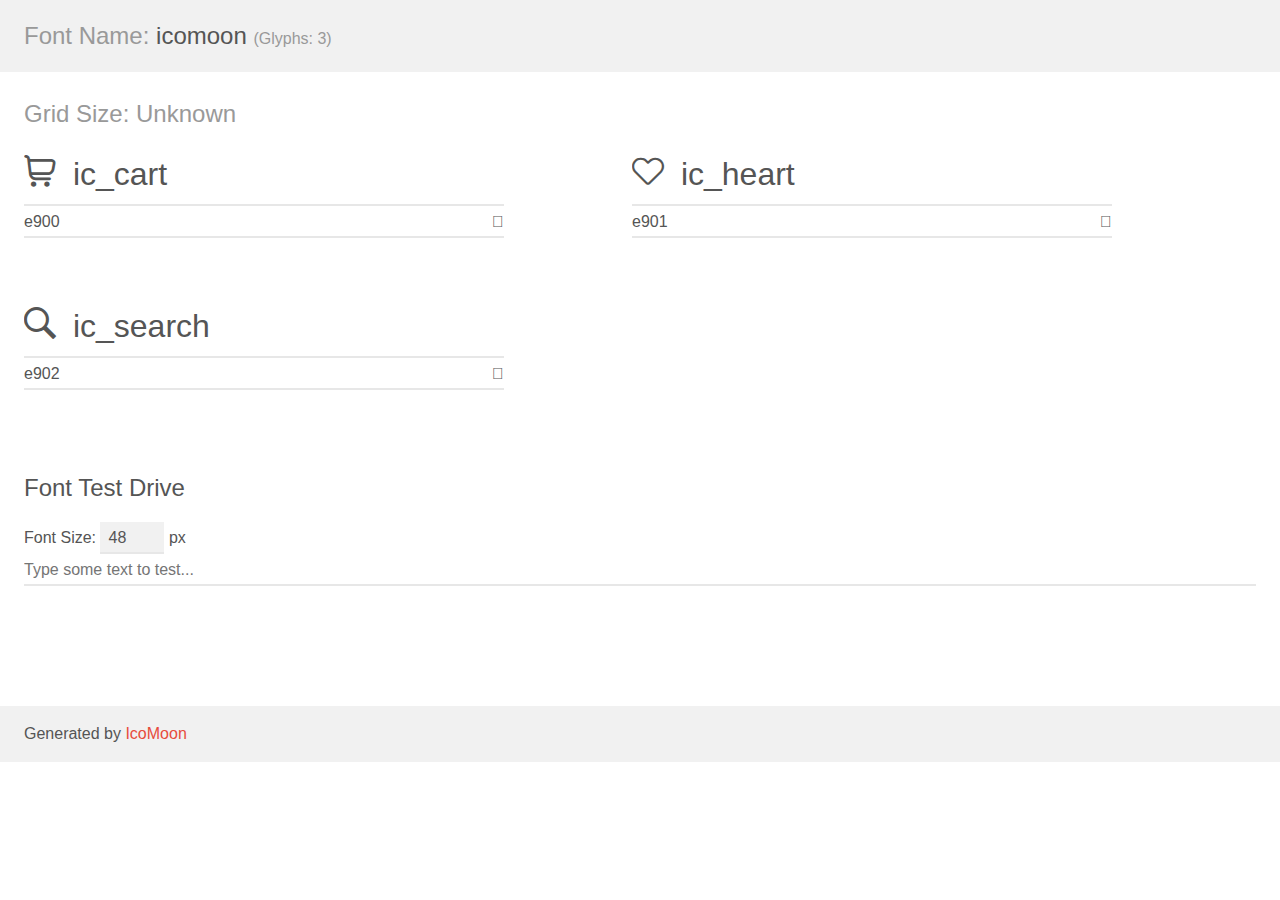
==== src/font/demo.html @ a91d653b "Начало верстки" ====
<!doctype html>
<html>
<head>
    <meta charset="utf-8">
    <title>IcoMoon Demo</title>
    <meta name="description" content="An Icon Font Generated By IcoMoon.io">
    <meta name="viewport" content="width=device-width, initial-scale=1">
    <link rel="stylesheet" href="demo-files/demo.css">
    <link rel="stylesheet" href="style.css"></head>
<body>
    <div class="bgc1 clearfix">
        <h1 class="mhmm mvm"><span class="fgc1">Font Name:</span> icomoon <small class="fgc1">(Glyphs:&nbsp;3)</small></h1>
    </div>
    <div class="clearfix mhl ptl">
        <h1 class="mvm mtn fgc1">Grid Size: Unknown</h1>
        <div class="glyph fs1">
            <div class="clearfix bshadow0 pbs">
                <span class="ic_cart"></span>
                <span class="mls"> ic_cart</span>
            </div>
            <fieldset class="fs0 size1of1 clearfix hidden-false">
                <input type="text" readonly value="e900" class="unit size1of2" />
                <input type="text" maxlength="1" readonly value="&#xe900;" class="unitRight size1of2 talign-right" />
            </fieldset>
            <div class="fs0 bshadow0 clearfix hidden-true">
                <span class="unit pvs fgc1">liga: </span>
                <input type="text" readonly value="" class="liga unitRight" />
            </div>
        </div>
        <div class="glyph fs1">
            <div class="clearfix bshadow0 pbs">
                <span class="ic_heart"></span>
                <span class="mls"> ic_heart</span>
            </div>
            <fieldset class="fs0 size1of1 clearfix hidden-false">
                <input type="text" readonly value="e901" class="unit size1of2" />
                <input type="text" maxlength="1" readonly value="&#xe901;" class="unitRight size1of2 talign-right" />
            </fieldset>
            <div class="fs0 bshadow0 clearfix hidden-true">
                <span class="unit pvs fgc1">liga: </span>
                <input type="text" readonly value="" class="liga unitRight" />
            </div>
        </div>
        <div class="glyph fs1">
            <div class="clearfix bshadow0 pbs">
                <span class="ic_search"></span>
                <span class="mls"> ic_search</span>
            </div>
            <fieldset class="fs0 size1of1 clearfix hidden-false">
                <input type="text" readonly value="e902" class="unit size1of2" />
                <input type="text" maxlength="1" readonly value="&#xe902;" class="unitRight size1of2 talign-right" />
            </fieldset>
            <div class="fs0 bshadow0 clearfix hidden-true">
                <span class="unit pvs fgc1">liga: </span>
                <input type="text" readonly value="" class="liga unitRight" />
            </div>
        </div>
    </div>

    <!--[if gt IE 8]><!-->
    <div class="mhl clearfix mbl">
        <h1>Font Test Drive</h1>
        <label>
            Font Size: <input id="fontSize" type="number" class="textbox0 mbm"
            min="8" value="48" />
            px
        </label>
        <input id="testText" type="text" class="phl size1of1 mvl"
        placeholder="Type some text to test..." value=""/>
        <div id="testDrive" class="ic_" style="font-family: icomoon">&nbsp;
        </div>
    </div>
    <!--<![endif]-->
    <div class="bgc1 clearfix">
        <p class="mhl">Generated by <a href="https://icomoon.io/app">IcoMoon</a></p>
    </div>

    <script src="demo-files/demo.js"></script>
</body>
</html>
---- src/font/demo-files/demo.css ----
body {
  padding: 0;
  margin: 0;
  font-family: sans-serif;
  font-size: 1em;
  line-height: 1.5;
  color: #555;
  background: #fff;
}
h1 {
  font-size: 1.5em;
  font-weight: normal;
}
small {
  font-size: .66666667em;
}
a {
  color: #e74c3c;
  text-decoration: none;
}
a:hover, a:focus {
  box-shadow: 0 1px #e74c3c;
}
.bshadow0, input {
  box-shadow: inset 0 -2px #e7e7e7;
}
input:hover {
  box-shadow: inset 0 -2px #ccc;
}
input, fieldset {
  font-family: sans-serif;
  font-size: 1em;
  margin: 0;
  padding: 0;
  border: 0;
}
input {
  color: inherit;
  line-height: 1.5;
  height: 1.5em;
  padding: .25em 0;
}
input:focus {
  outline: none;
  box-shadow: inset 0 -2px #449fdb;
}
.glyph {
  font-size: 16px;
  width: 15em;
  padding-bottom: 1em;
  margin-right: 4em;
  margin-bottom: 1em;
  float: left;
  overflow: hidden;
}
.liga {
  width: 80%;
  width: calc(100% - 2.5em);
}
.talign-right {
  text-align: right;
}
.talign-center {
  text-align: center;
}
.bgc1 {
  background: #f1f1f1;
}
.fgc1 {
  color: #999;
}
.fgc0 {
  color: #000;
}
p {
  margin-top: 1em;
  margin-bottom: 1em;
}
.mvm {
  margin-top: .75em;
  margin-bottom: .75em;
}
.mtn {
  margin-top: 0;
}
.mtl, .mal {
  margin-top: 1.5em;
}
.mbl, .mal {
  margin-bottom: 1.5em;
}
.mal, .mhl {
  margin-left: 1.5em;
  margin-right: 1.5em;
}
.mhmm {
  margin-left: 1em;
  margin-right: 1em;
}
.mls {
  margin-left: .25em;
}
.ptl {
  padding-top: 1.5em;
}
.pbs, .pvs {
  padding-bottom: .25em;
}
.pvs, .pts {
  padding-top: .25em;
}
.unit {
  float: left;
}
.unitRight {
  float: right;
}
.size1of2 {
  width: 50%;
}
.size1of1 {
  width: 100%;
}
.clearfix:before, .clearfix:after {
  content: " ";
  display: table;
}
.clearfix:after {
  clear: both;
}
.hidden-true {
  display: none;
}
.textbox0 {
  width: 3em;
  background: #f1f1f1;
  padding: .25em .5em;
  line-height: 1.5;
  height: 1.5em;
}
#testDrive {
  display: block;
  padding-top: 24px;
  line-height: 1.5;
}
.fs0 {
  font-size: 16px;
}
.fs1 {
  font-size: 32px;
}
---- src/font/style.css ----
@font-face {
  font-family: 'icomoon';
  src:  url('fonts/icomoon.eot?s6epfl');
  src:  url('fonts/icomoon.eot?s6epfl#iefix') format('embedded-opentype'),
    url('fonts/icomoon.ttf?s6epfl') format('truetype'),
    url('fonts/icomoon.woff?s6epfl') format('woff'),
    url('fonts/icomoon.svg?s6epfl#icomoon') format('svg');
  font-weight: normal;
  font-style: normal;
  font-display: block;
}

[class^="ic_"], [class*=" ic_"] {
  /* use !important to prevent issues with browser extensions that change fonts */
  font-family: 'icomoon' !important;
  speak: never;
  font-style: normal;
  font-weight: normal;
  font-variant: normal;
  text-transform: none;
  line-height: 1;

  /* Better Font Rendering =========== */
  -webkit-font-smoothing: antialiased;
  -moz-osx-font-smoothing: grayscale;
}

.ic_cart:before {
  content: "\e900";
}
.ic_heart:before {
  content: "\e901";
}
.ic_search:before {
  content: "\e902";
}
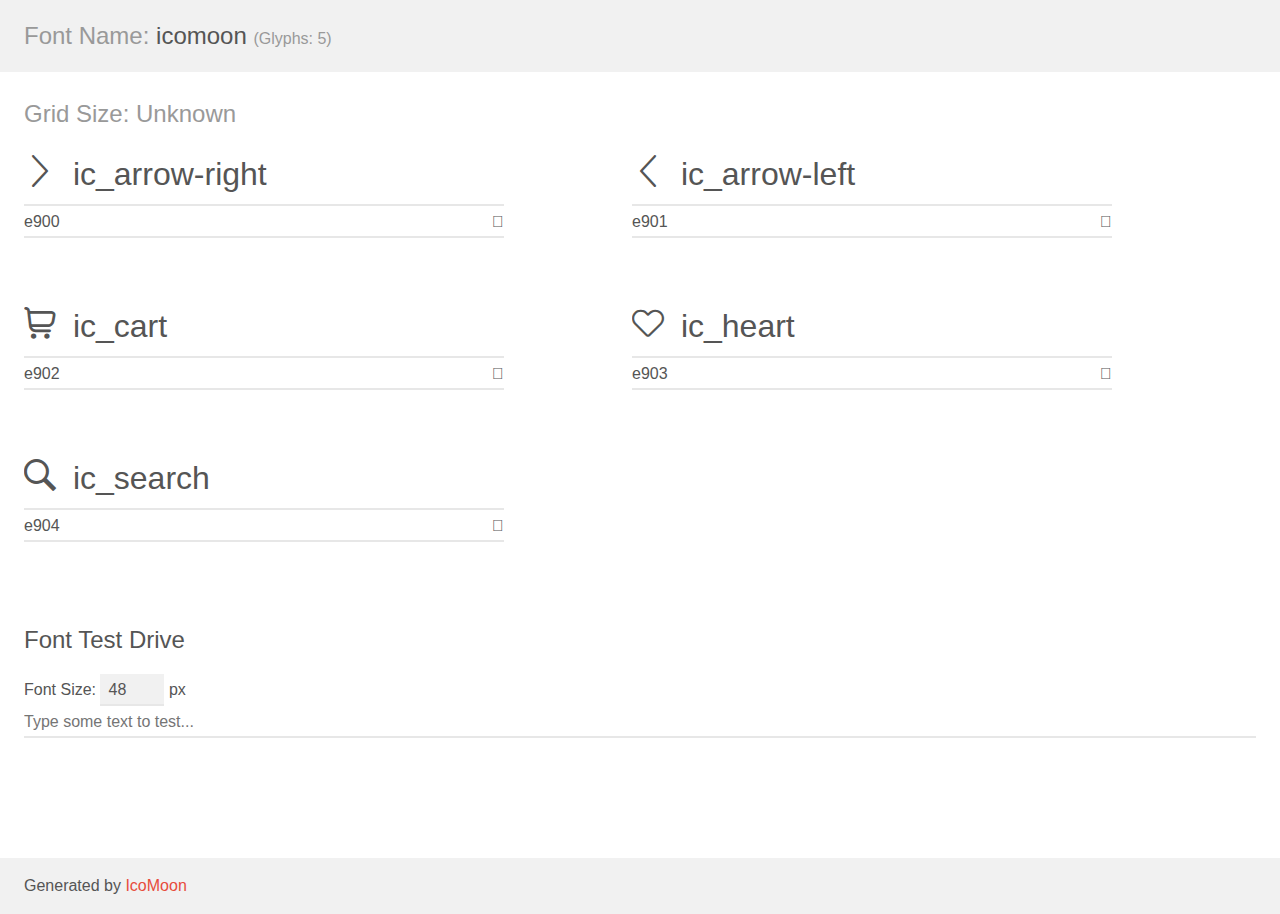
==== commit 65cb491d: "banner" ====
--- a/src/font/demo.html
+++ b/src/font/demo.html
@@ -9,14 +9,14 @@
     <link rel="stylesheet" href="style.css"></head>
 <body>
     <div class="bgc1 clearfix">
-        <h1 class="mhmm mvm"><span class="fgc1">Font Name:</span> icomoon <small class="fgc1">(Glyphs:&nbsp;3)</small></h1>
+        <h1 class="mhmm mvm"><span class="fgc1">Font Name:</span> icomoon <small class="fgc1">(Glyphs:&nbsp;5)</small></h1>
     </div>
     <div class="clearfix mhl ptl">
         <h1 class="mvm mtn fgc1">Grid Size: Unknown</h1>
         <div class="glyph fs1">
             <div class="clearfix bshadow0 pbs">
-                <span class="ic_cart"></span>
-                <span class="mls"> ic_cart</span>
+                <span class="ic_arrow-right"></span>
+                <span class="mls"> ic_arrow-right</span>
             </div>
             <fieldset class="fs0 size1of1 clearfix hidden-false">
                 <input type="text" readonly value="e900" class="unit size1of2" />
@@ -29,8 +29,8 @@
         </div>
         <div class="glyph fs1">
             <div class="clearfix bshadow0 pbs">
-                <span class="ic_heart"></span>
-                <span class="mls"> ic_heart</span>
+                <span class="ic_arrow-left"></span>
+                <span class="mls"> ic_arrow-left</span>
             </div>
             <fieldset class="fs0 size1of1 clearfix hidden-false">
                 <input type="text" readonly value="e901" class="unit size1of2" />
@@ -43,12 +43,40 @@
         </div>
         <div class="glyph fs1">
             <div class="clearfix bshadow0 pbs">
+                <span class="ic_cart"></span>
+                <span class="mls"> ic_cart</span>
+            </div>
+            <fieldset class="fs0 size1of1 clearfix hidden-false">
+                <input type="text" readonly value="e902" class="unit size1of2" />
+                <input type="text" maxlength="1" readonly value="&#xe902;" class="unitRight size1of2 talign-right" />
+            </fieldset>
+            <div class="fs0 bshadow0 clearfix hidden-true">
+                <span class="unit pvs fgc1">liga: </span>
+                <input type="text" readonly value="" class="liga unitRight" />
+            </div>
+        </div>
+        <div class="glyph fs1">
+            <div class="clearfix bshadow0 pbs">
+                <span class="ic_heart"></span>
+                <span class="mls"> ic_heart</span>
+            </div>
+            <fieldset class="fs0 size1of1 clearfix hidden-false">
+                <input type="text" readonly value="e903" class="unit size1of2" />
+                <input type="text" maxlength="1" readonly value="&#xe903;" class="unitRight size1of2 talign-right" />
+            </fieldset>
+            <div class="fs0 bshadow0 clearfix hidden-true">
+                <span class="unit pvs fgc1">liga: </span>
+                <input type="text" readonly value="" class="liga unitRight" />
+            </div>
+        </div>
+        <div class="glyph fs1">
+            <div class="clearfix bshadow0 pbs">
                 <span class="ic_search"></span>
                 <span class="mls"> ic_search</span>
             </div>
             <fieldset class="fs0 size1of1 clearfix hidden-false">
-                <input type="text" readonly value="e902" class="unit size1of2" />
-                <input type="text" maxlength="1" readonly value="&#xe902;" class="unitRight size1of2 talign-right" />
+                <input type="text" readonly value="e904" class="unit size1of2" />
+                <input type="text" maxlength="1" readonly value="&#xe904;" class="unitRight size1of2 talign-right" />
             </fieldset>
             <div class="fs0 bshadow0 clearfix hidden-true">
                 <span class="unit pvs fgc1">liga: </span>
--- a/src/font/style.css
+++ b/src/font/style.css
@@ -1,10 +1,10 @@
 @font-face {
   font-family: 'icomoon';
-  src:  url('fonts/icomoon.eot?s6epfl');
-  src:  url('fonts/icomoon.eot?s6epfl#iefix') format('embedded-opentype'),
-    url('fonts/icomoon.ttf?s6epfl') format('truetype'),
-    url('fonts/icomoon.woff?s6epfl') format('woff'),
-    url('fonts/icomoon.svg?s6epfl#icomoon') format('svg');
+  src:  url('fonts/icomoon.eot?6l4wvb');
+  src:  url('fonts/icomoon.eot?6l4wvb#iefix') format('embedded-opentype'),
+    url('fonts/icomoon.ttf?6l4wvb') format('truetype'),
+    url('fonts/icomoon.woff?6l4wvb') format('woff'),
+    url('fonts/icomoon.svg?6l4wvb#icomoon') format('svg');
   font-weight: normal;
   font-style: normal;
   font-display: block;
@@ -25,12 +25,18 @@
   -moz-osx-font-smoothing: grayscale;
 }
 
-.ic_cart:before {
+.ic_arrow-right:before {
   content: "\e900";
 }
-.ic_heart:before {
+.ic_arrow-left:before {
   content: "\e901";
 }
-.ic_search:before {
+.ic_cart:before {
   content: "\e902";
 }
+.ic_heart:before {
+  content: "\e903";
+}
+.ic_search:before {
+  content: "\e904";
+}
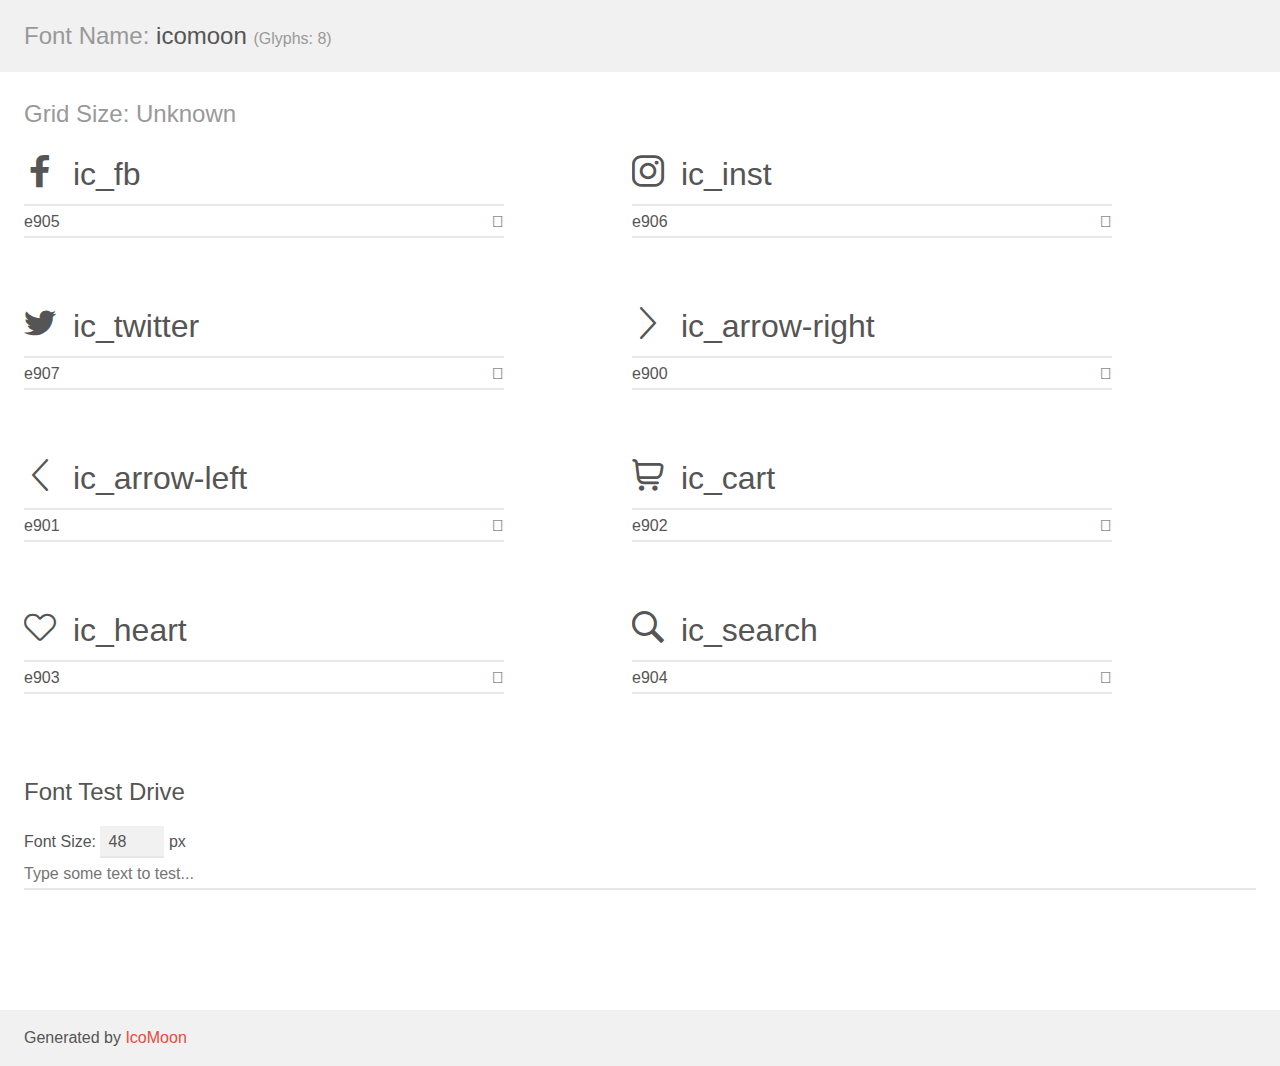
==== commit 2a4c653f: "therd-screen" ====
--- a/src/font/demo.html
+++ b/src/font/demo.html
@@ -9,10 +9,52 @@
     <link rel="stylesheet" href="style.css"></head>
 <body>
     <div class="bgc1 clearfix">
-        <h1 class="mhmm mvm"><span class="fgc1">Font Name:</span> icomoon <small class="fgc1">(Glyphs:&nbsp;5)</small></h1>
+        <h1 class="mhmm mvm"><span class="fgc1">Font Name:</span> icomoon <small class="fgc1">(Glyphs:&nbsp;8)</small></h1>
     </div>
     <div class="clearfix mhl ptl">
         <h1 class="mvm mtn fgc1">Grid Size: Unknown</h1>
+        <div class="glyph fs1">
+            <div class="clearfix bshadow0 pbs">
+                <span class="ic_fb"></span>
+                <span class="mls"> ic_fb</span>
+            </div>
+            <fieldset class="fs0 size1of1 clearfix hidden-false">
+                <input type="text" readonly value="e905" class="unit size1of2" />
+                <input type="text" maxlength="1" readonly value="&#xe905;" class="unitRight size1of2 talign-right" />
+            </fieldset>
+            <div class="fs0 bshadow0 clearfix hidden-true">
+                <span class="unit pvs fgc1">liga: </span>
+                <input type="text" readonly value="" class="liga unitRight" />
+            </div>
+        </div>
+        <div class="glyph fs1">
+            <div class="clearfix bshadow0 pbs">
+                <span class="ic_inst"></span>
+                <span class="mls"> ic_inst</span>
+            </div>
+            <fieldset class="fs0 size1of1 clearfix hidden-false">
+                <input type="text" readonly value="e906" class="unit size1of2" />
+                <input type="text" maxlength="1" readonly value="&#xe906;" class="unitRight size1of2 talign-right" />
+            </fieldset>
+            <div class="fs0 bshadow0 clearfix hidden-true">
+                <span class="unit pvs fgc1">liga: </span>
+                <input type="text" readonly value="" class="liga unitRight" />
+            </div>
+        </div>
+        <div class="glyph fs1">
+            <div class="clearfix bshadow0 pbs">
+                <span class="ic_twitter"></span>
+                <span class="mls"> ic_twitter</span>
+            </div>
+            <fieldset class="fs0 size1of1 clearfix hidden-false">
+                <input type="text" readonly value="e907" class="unit size1of2" />
+                <input type="text" maxlength="1" readonly value="&#xe907;" class="unitRight size1of2 talign-right" />
+            </fieldset>
+            <div class="fs0 bshadow0 clearfix hidden-true">
+                <span class="unit pvs fgc1">liga: </span>
+                <input type="text" readonly value="" class="liga unitRight" />
+            </div>
+        </div>
         <div class="glyph fs1">
             <div class="clearfix bshadow0 pbs">
                 <span class="ic_arrow-right"></span>
--- a/src/font/style.css
+++ b/src/font/style.css
@@ -1,10 +1,10 @@
 @font-face {
   font-family: 'icomoon';
-  src:  url('fonts/icomoon.eot?6l4wvb');
-  src:  url('fonts/icomoon.eot?6l4wvb#iefix') format('embedded-opentype'),
-    url('fonts/icomoon.ttf?6l4wvb') format('truetype'),
-    url('fonts/icomoon.woff?6l4wvb') format('woff'),
-    url('fonts/icomoon.svg?6l4wvb#icomoon') format('svg');
+  src:  url('fonts/icomoon.eot?uolsc0');
+  src:  url('fonts/icomoon.eot?uolsc0#iefix') format('embedded-opentype'),
+    url('fonts/icomoon.ttf?uolsc0') format('truetype'),
+    url('fonts/icomoon.woff?uolsc0') format('woff'),
+    url('fonts/icomoon.svg?uolsc0#icomoon') format('svg');
   font-weight: normal;
   font-style: normal;
   font-display: block;
@@ -25,6 +25,15 @@
   -moz-osx-font-smoothing: grayscale;
 }
 
+.ic_fb:before {
+  content: "\e905";
+}
+.ic_inst:before {
+  content: "\e906";
+}
+.ic_twitter:before {
+  content: "\e907";
+}
 .ic_arrow-right:before {
   content: "\e900";
 }
